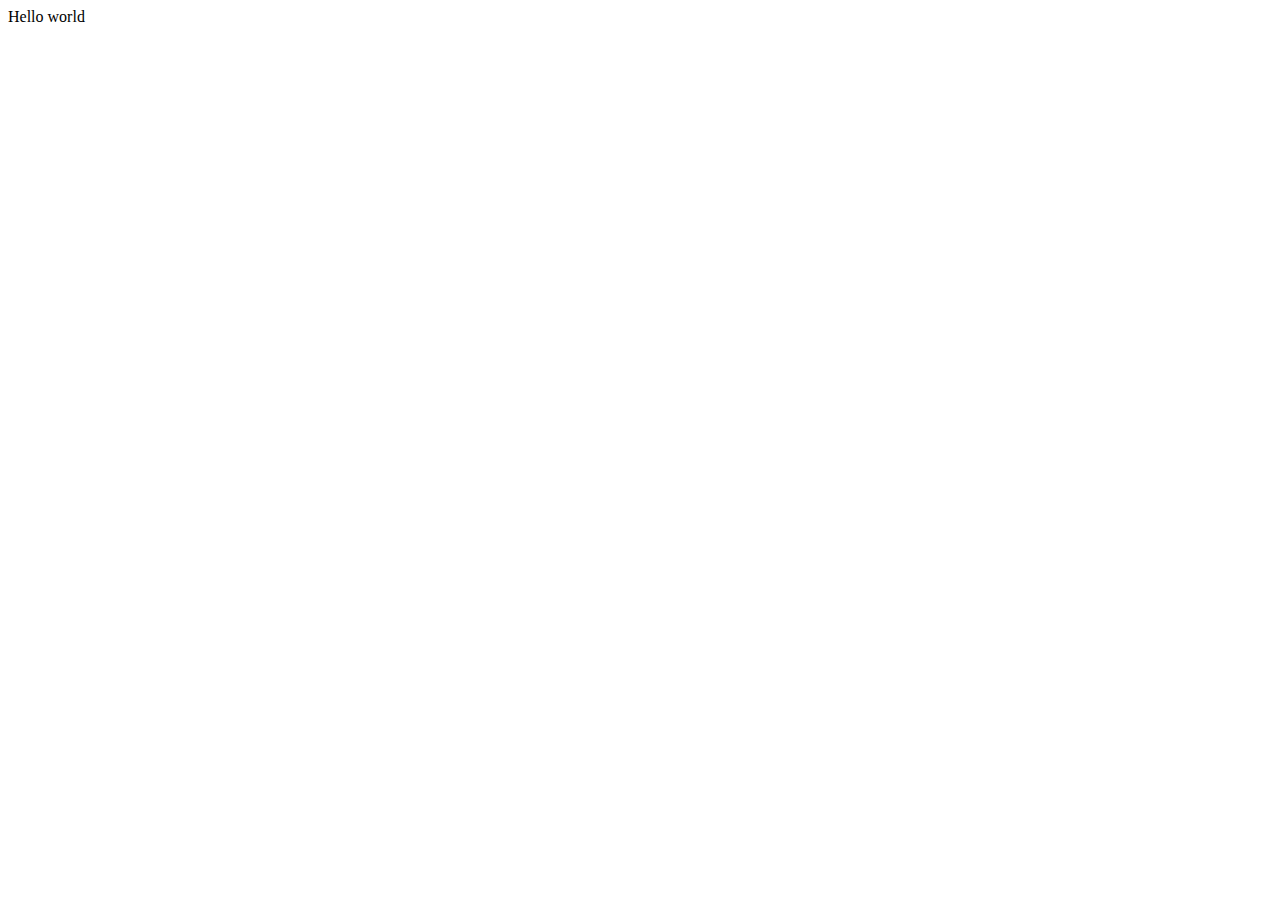
==== index.html @ 85b6e6a1 "Initial commit" ====
<!DOCTYPE html>
<html>

<head>
  <meta charset="utf-8">
  <meta name="viewport" content="width=device-width">
  <title>replit</title>
  <link href="style.css" rel="stylesheet" type="text/css" />
</head>

<body>
  Hello world
  <script src="script.js"></script>
</body>

</html>
---- style.css ----
html {
  height: 100%;
  width: 100%;
}
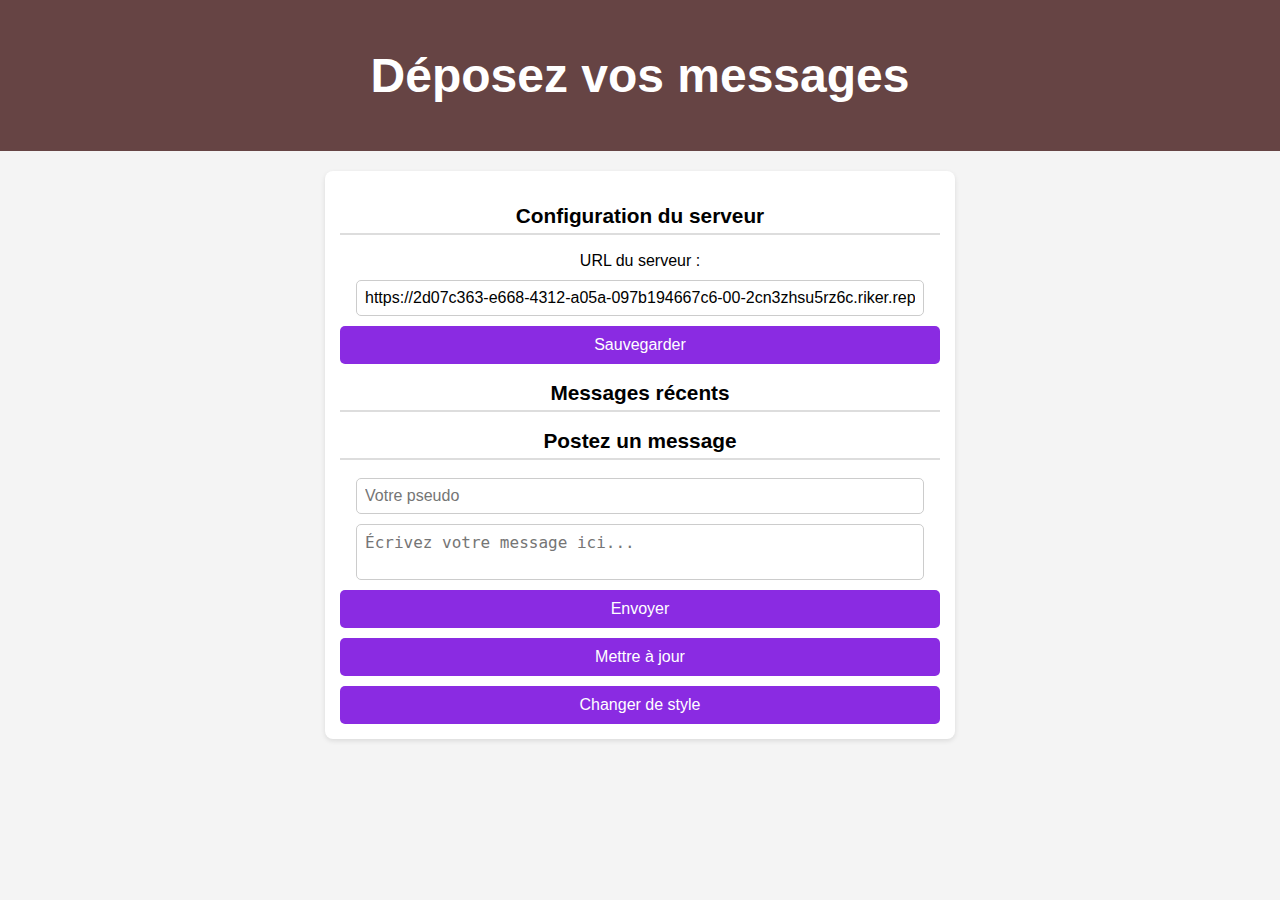
==== commit 3ed59a99: "TP terminé" ====
--- a/index.html
+++ b/index.html
@@ -1,16 +1,45 @@
 <!DOCTYPE html>
-<html>
+<html lang="fr">
 
 <head>
-  <meta charset="utf-8">
-  <meta name="viewport" content="width=device-width">
-  <title>replit</title>
-  <link href="style.css" rel="stylesheet" type="text/css" />
+    <meta charset="UTF-8">
+    <meta name="viewport" content="width=device-width, initial-scale=1.0">
+    <title>Site de Dépôt de Messages</title>
+    <link rel="stylesheet" href="style.css">
 </head>
 
 <body>
-  Hello world
-  <script src="script.js"></script>
+    <header>
+        <h1>Déposez vos messages</h1>
+    </header>
+
+    <main>
+
+        <section>
+            <h2>Configuration du serveur</h2>
+            <label for="server-url">URL du serveur :</label>
+            <input type="text" id="server-url" placeholder="https://2d07c363-e668-4312-a05a-097b194667c6-00-2cn3zhsu5rz6c.riker.replit.dev">
+            <button id="save-url">Sauvegarder</button>
+        </section>
+        
+        <section>
+            <h2>Messages récents</h2>
+            <ul id="messages-list"></ul>
+        </section>
+
+        <section>
+            <h2>Postez un message</h2>
+            <input type="text" id="pseudo" placeholder="Votre pseudo">
+            <textarea id="new-message" placeholder="Écrivez votre message ici..."></textarea>
+            <button id="submit-message">Envoyer</button>
+        </section>
+
+        <section>
+            <button id="update-messages">Mettre à jour</button>
+            <button id="toggle-theme">Changer de style</button>
+        </section>
+    </main>
 </body>
+<script src="script.js"></script>
 
 </html>--- a/style.css
+++ b/style.css
@@ -1,4 +1,100 @@
-html {
-  height: 100%;
-  width: 100%;
+/* Style général */
+body {
+    font-family: Arial, sans-serif;
+    margin: 0;
+    padding: 0;
+    background: #f4f4f4;
+    text-align: center;
+}
+
+/* En-tête */
+header {
+    background: #644;
+    color: white;
+    padding: 1rem;
+    font-size: 1.5rem;
+}
+
+/* Conteneur principal */
+main {
+    width: 90%;
+    max-width: 600px;
+    margin: 20px auto;
+    background: white;
+    padding: 15px;
+    border-radius: 8px;
+    box-shadow: 0 2px 5px rgba(0, 0, 0, 0.1);
+}
+
+/* Titres */
+h2 {
+    font-size: 1.3rem;
+    border-bottom: 2px solid #ddd;
+    padding-bottom: 5px;
+}
+
+/* Liste des messages */
+ul {
+    list-style: none;
+    padding: 0;
+}
+
+li {
+    background: #eaeaea;
+    margin: 5px 0;
+    padding: 8px;
+    border-radius: 5px;
+    text-align: left;
+}
+
+/* Zone de texte et pseudo */
+input,
+textarea {
+    width: 95%;
+    max-width: 550px;
+    margin-top: 10px;
+    padding: 8px;
+    border: 1px solid #ccc;
+    border-radius: 5px;
+    font-size: 1rem;
+    resize: none;
+    display: block;
+    margin-left: auto;
+    margin-right: auto;
+}
+
+/* Boutons */
+button {
+    width: 100%;
+    padding: 10px;
+    margin-top: 10px;
+    background: blueviolet;
+    color: white;
+    border: none;
+    border-radius: 5px;
+    font-size: 1rem;
+    cursor: pointer;
+}
+
+button:hover {
+    background: #218838;
+}
+
+/* Mode sombre */
+.dark-mode {
+    background-color: #121212;
+    color: white;
+}
+
+.dark-mode header {
+    background-color: #222;
+}
+
+.dark-mode main {
+    background: #333;
+    color: white;
+}
+
+.dark-mode li {
+    background: #444;
 }